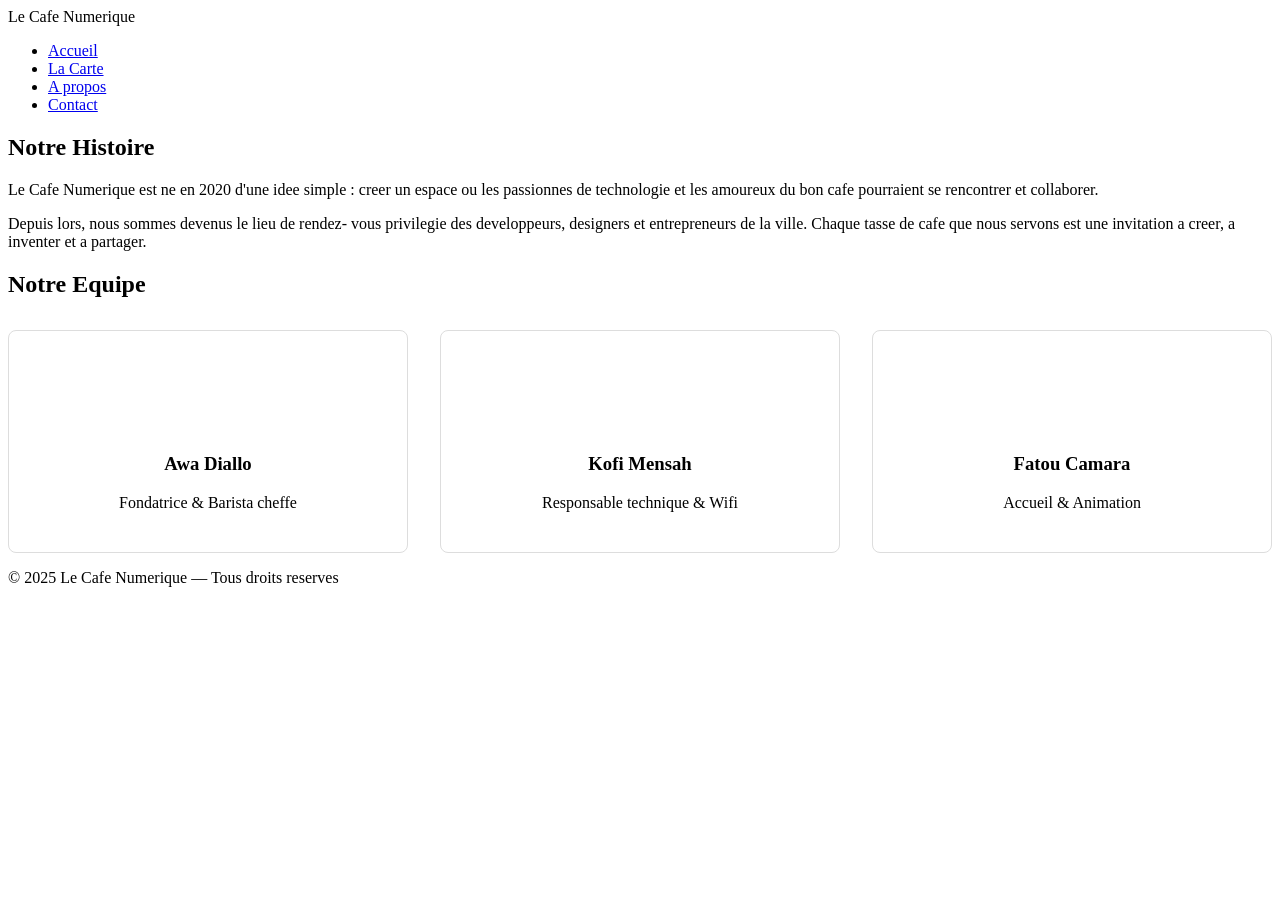
==== apropos.html @ f1897235 "Cree la page A propos avec histoire et equipe" ====
<!DOCTYPE html>
<html lang="fr">
<head>
<meta charset="UTF-8">
<meta name="viewport" content="width=device-width,
initial-scale=1.0">
<title>A propos — Le Cafe Numerique</title>
<link rel="stylesheet" href="style.css">
<style>
.equipe {
display: flex;
gap: 2rem;
flex-wrap: wrap;
margin-top: 2rem;
}
.membre {
background: white;
border-radius: 8px;
padding: 1.5rem;
flex: 1;
min-width: 200px;
text-align: center;
border: 1px solid #DDD;
}
.avatar {
width: 80px;
height: 80px;
border-radius: 50%;
background-color: var(--couleur-principale);
color: white;
font-size: 2rem;
display: flex;
align-items: center;
justify-content: center;
margin: 0 auto 1rem;
}
</style>
</head>
<body>
<nav>
<span class="logo">Le Cafe Numerique</span>
<ul>
<li><a href="index.html">Accueil</a></li>
<li><a href="menu.html">La Carte</a></li>
<li><a href="apropos.html">A propos</a></li>
<li><a href="contact.html">Contact</a></li>
</ul>
</nav>
<section>
<h2>Notre Histoire</h2>
<p>
Le Cafe Numerique est ne en 2020 d'une idee simple :
creer
un espace ou les passionnes de technologie et les
amoureux
du bon cafe pourraient se rencontrer et collaborer.
</p>
<p>
Depuis lors, nous sommes devenus le lieu de rendez-
vous
privilegie des developpeurs, designers et
entrepreneurs
de la ville. Chaque tasse de cafe que nous servons
est
une invitation a creer, a inventer et a partager.
</p>
</section>
<section>
<h2>Notre Equipe</h2>
<div class="equipe">
<div class="membre">
<div class="avatar">A</div>
<h3>Awa Diallo</h3>
<p>Fondatrice & Barista cheffe</p>
</div>
<div class="membre">
<div class="avatar">K</div>
<h3>Kofi Mensah</h3>
<p>Responsable technique & Wifi</p>
</div>
<div class="membre">
<div class="avatar">F</div>
<h3>Fatou Camara</h3>
<p>Accueil & Animation</p>
</div>
</div>
</section>
<footer>
<p>&copy; 2025 Le Cafe Numerique — Tous droits
reserves</p>
</footer>
</body>
</html>
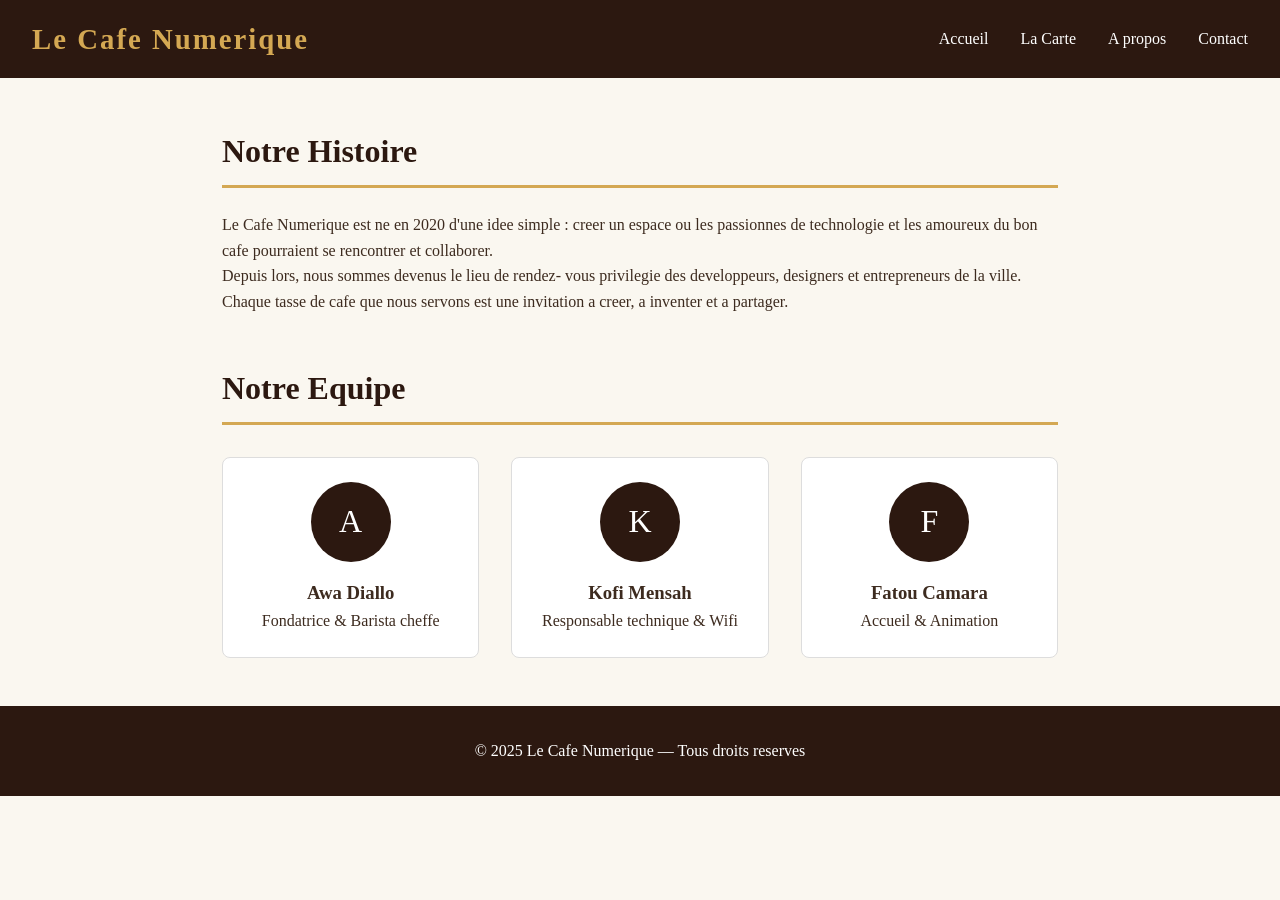
==== commit 3c7d570a: "Cree la page A propos avec histoire et equipe" ====
--- a/apropos.html
+++ b/apropos.html
@@ -5,7 +5,7 @@
 <meta name="viewport" content="width=device-width,
 initial-scale=1.0">
 <title>A propos — Le Cafe Numerique</title>
-<link rel="stylesheet" href="style.css">
+<link rel="stylesheet" href="./style.css">
 <style>
 .equipe {
 display: flex;
--- a/style.css
+++ b/style.css
@@ -0,0 +1,96 @@
+/* =============================
+STYLES GLOBAUX — Cafe Numerique
+============================= */
+/* Reset de base */
+* {
+margin: 0;
+padding: 0;
+box-sizing: border-box;
+}
+/* Variables CSS */
+:root {
+--couleur-principale: #2C1810; /* marron cafe */
+--couleur-secondaire: #D4A853; /* dore */
+--couleur-fond: #FAF7F0; /* creme */
+--couleur-texte: #3D2B1F; /* marron fonce */
+--police: 'Georgia', serif;
+}
+body {
+font-family: var(--police);
+background-color: var(--couleur-fond);
+color: var(--couleur-texte);
+line-height: 1.6;
+}
+/* ── NAVIGATION ── */
+nav {
+background-color: var(--couleur-principale);
+padding: 1rem 2rem;
+display: flex;
+justify-content: space-between;
+align-items: center;
+}
+nav .logo {
+color: var(--couleur-secondaire);
+font-size: 1.8rem;
+font-weight: bold;
+letter-spacing: 2px;
+}
+nav ul {
+list-style: none;
+display: flex;
+gap: 2rem;
+}
+nav a {
+color: white;
+text-decoration: none;
+font-size: 1rem;
+transition: color 0.3s;
+}
+nav a:hover { color: var(--couleur-secondaire); }
+/* ── HERO ── */
+.hero {
+background-color: var(--couleur-principale);
+color: white;
+text-align: center;
+padding: 5rem 2rem;
+}
+.hero h1 {
+font-size: 3rem;
+color: var(--couleur-secondaire);
+margin-bottom: 1rem;
+}
+.hero p { font-size: 1.3rem; }
+/* ── SECTIONS ── */
+section {
+max-width: 900px;
+margin: 3rem auto;
+padding: 0 2rem;
+}
+h2 {
+color: var(--couleur-principale);
+font-size: 2rem;
+border-bottom: 3px solid var(--couleur-secondaire);
+padding-bottom: 0.5rem;
+margin-bottom: 1.5rem;
+}
+/* ── FOOTER ── */
+footer {
+background-color: var(--couleur-principale);
+color: white;
+text-align: center;
+padding: 2rem;
+margin-top: 3rem;
+}
+/* ── BOUTON ── */
+.btn {
+display: inline-block;
+background-color: var(--couleur-secondaire);
+color: var(--couleur-principale);
+padding: 0.8rem 2rem;
+border-radius: 4px;
+text-decoration: none;
+font-weight: bold;
+margin-top: 1.5rem;
+transition: background-color 0.3s;
+}
+.btn:hover { background-color: white; }
